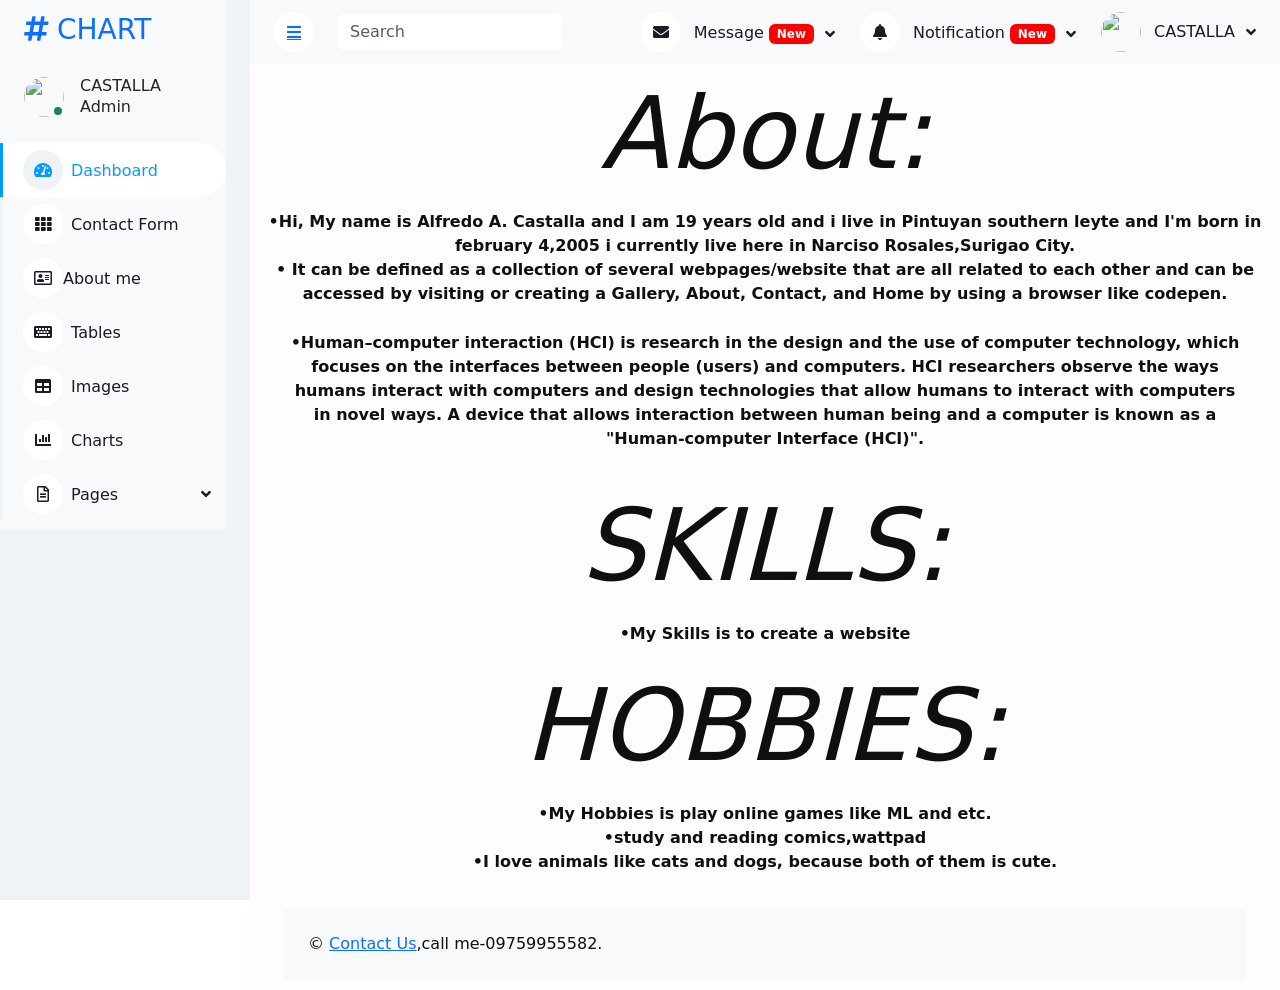
==== aboutme.html @ 010fc38b "Add files via upload" ====
<!DOCTYPE html>
<html lang="en">
<head>
<link rel="stylesheet" href="style.css">
    <link href="file:///C:/Users/USER/Desktop/CASTALLA/aboutme.html">
    <meta charset="utf-8">
    <title>MY CHART</title>
    <meta content="width=device-width, initial-scale=1.0" name="viewport">
    <meta content="" name="keywords">
    <meta content="" name="description">

    <!-- Favicon -->
    <link href="img/favicon.ico" rel="icon">

    <!-- Google Web Fonts -->
    <link rel="preconnect" href="https://fonts.googleapis.com">
    <link rel="preconnect" href="https://fonts.gstatic.com" crossorigin>
    <link href="https://fonts.googleapis.com/css2?family=Heebo:wght@400;500;600;700&display=swap" rel="stylesheet">
    
    <!-- Icon Font Stylesheet -->
    <link href="https://cdnjs.cloudflare.com/ajax/libs/font-awesome/5.10.0/css/all.min.css" rel="stylesheet">
    <link href="https://cdn.jsdelivr.net/npm/bootstrap-icons@1.4.1/font/bootstrap-icons.css" rel="stylesheet">
    <link href="https://cdn.jsdelivr.net/npm/bootstrap@5.3.0-alpha1/dist/css/bootstrap.min.css" rel="stylesheet">

    <!-- Libraries Stylesheet -->
    <link href="lib/owlcarousel/assets/owl.carousel.min.css" rel="stylesheet">
    <link href="lib/tempusdominus/css/tempusdominus-bootstrap-4.min.css" rel="stylesheet" />

    <!-- Customized Bootstrap Stylesheet -->
    <link href="css/bootstrap.min.css" rel="stylesheet">

    <!-- Template Stylesheet -->
    <link href="css/style.css" rel="stylesheet">
</head>

<style>
    .chart-container {
      display: flex;
      justify-content: space-between; /* This justifies the items with space between */
    }
  </style>

<body>
        <!-- Sidebar Start -->
        <div class="sidebar pe-4 pb-3">
            <nav class="navbar bg-light navbar-light">
                <a href="index.html" class="navbar-brand mx-4 mb-3">
                    <h3 class="text-primary"><i class="fa fa-hashtag me-2"></i>CHART</h3>
                </a>
                <div class="d-flex align-items-center ms-4 mb-4">
                    <div class="position-relative">
                        <img class="rounded-circle" src="img/graduate.jpg" alt="" style="width: 40px; height: 40px;">
                        <div class="bg-success rounded-circle border border-2 border-white position-absolute end-0 bottom-0 p-1"></div>
                    </div>
                    <div class="ms-3">
                        <h6 class="mb-0">CASTALLA</h6>
                        <span>Admin</span>
                    </div>
                </div>
                <div class="navbar-nav w-100">
                    <a href="index.html" class="nav-item nav-link active"><i class="fa fa-tachometer-alt me-2"></i>Dashboard</a>
                    <a href="contactform.html" class="nav-item nav-link"><i class="fa fa-th me-2"></i>Contact Form</a>
                    <a href="aboutme.html" class="nav-item nav-link"><i class='far fa-address-card'></i>About me</a>
                    <a href="tables.html" class="nav-item nav-link"><i class="fa fa-keyboard me-2"></i>Tables</a>
                    <a href="images.html" class="nav-item nav-link"><i class="fa fa-table me-2"></i>Images</a>
                    <a href="chart.html" class="nav-item nav-link"><i class="fa fa-chart-bar me-2"></i>Charts</a>
                    <div class="nav-item dropdown">
                        <a href="#" class="nav-link dropdown-toggle" data-bs-toggle="dropdown"><i class="far fa-file-alt me-2"></i>Pages</a>
                        <div class="dropdown-menu bg-transparent border-0">
                            <a href="login.html" class="dropdown-item">Log in</a>
                            <a href="register.html" class="dropdown-item">Register</a>
                        </div>
                    </div>
                </div>
            </nav>
        </div>
        <!-- Sidebar End -->


        <!-- Content Start -->
        <div class="content">
            <!-- Navbar Start -->
            <nav class="navbar navbar-expand bg-light navbar-light sticky-top px-4 py-0">
                <a href="index.html" class="navbar-brand d-flex d-lg-none me-4">
                    <h2 class="text-primary mb-0"><i class="fa fa-hashtag"></i></h2>
                </a>
                <a href="#" class="sidebar-toggler flex-shrink-0">
                    <i class="fa fa-bars"></i>
                </a>
                <form class="d-none d-md-flex ms-4">
                    <input class="form-control border-0" type="search" placeholder="Search">
                </form>
                <div class="navbar-nav align-items-center ms-auto">
                    <div class="nav-item dropdown">
                        <a href="#" class="nav-link dropdown-toggle" data-bs-toggle="dropdown">
                            <i class="fa fa-envelope me-lg-2"></i>
                            <span class="d-none d-lg-inline-flex">Message</span>
                            <span class="badge">New</span>
                        </a>
                        <div class="dropdown-menu dropdown-menu-end bg-light border-0 rounded-0 rounded-bottom m-0">
                            <a href="#" class="dropdown-item">
                                <div class="d-flex align-items-center">
                                    <img class="rounded-circle" src="img/Junnel.jpg" alt="" style="width: 40px; height: 40px;">
                                    <div class="ms-2">
                                        <h6 class="fw-normal mb-0">Junnel send you a message</h6>
                                        <small>5 minutes ago</small>
                                    </div>
                                </div>
                            </a>
                            <hr class="dropdown-divider">
                            <a href="#" class="dropdown-item">
                                <div class="d-flex align-items-center">
                                    <img class="rounded-circle" src="img/lean.jpg" alt="" style="width: 40px; height: 40px;">
                                    <div class="ms-2">
                                        <h6 class="fw-normal mb-0">Lean send you a message</h6>
                                        <small>10 minutes ago</small>
                                    </div>
                                </div>
                            </a>
                            <hr class="dropdown-divider">
                            <a href="#" class="dropdown-item">
                                <div class="d-flex align-items-center">
                                    <img class="rounded-circle" src="img/jia.jpg" alt="" style="width: 40px; height: 40px;">
                                    <div class="ms-2">
                                        <h6 class="fw-normal mb-0">Jia send you a message</h6>
                                        <small>15 minutes ago</small>
                                    </div>
                                </div>
                            </a>
                            <hr class="dropdown-divider">
                            <a href="#" class="dropdown-item text-center">See all message</a>
                        </div>
                    </div>
                    <div class="nav-item dropdown">
                        <a href="#" class="nav-link dropdown-toggle" data-bs-toggle="dropdown">
                            <i class="fa fa-bell me-lg-2"></i>
                            <span class="d-none d-lg-inline-flex">Notification</span>
                            <span class="badge">New</span>
                        </a>
                        <div class="dropdown-menu dropdown-menu-end bg-light border-0 rounded-0 rounded-bottom m-0">
                            <a href="#" class="dropdown-item">
                                <h6 class="fw-normal mb-0">Profile updated</h6>
                                <small>15 minutes ago</small>
                            </a>
                            <hr class="dropdown-divider">
                            <a href="#" class="dropdown-item">
                                <h6 class="fw-normal mb-0">New user added</h6>
                                <small>15 minutes ago</small>
                            </a>
                            <hr class="dropdown-divider">
                            <a href="#" class="dropdown-item">
                                <h6 class="fw-normal mb-0">Password changed</h6>
                                <small>15 minutes ago</small>
                            </a>
                            <hr class="dropdown-divider">
                            <a href="#" class="dropdown-item text-center">See all notifications</a>
                        </div>
                    </div>
                    <div class="nav-item dropdown">
                        <a href="#" class="nav-link dropdown-toggle" data-bs-toggle="dropdown">
                            <img class="rounded-circle me-lg-2" src="img/graduate.jpg" alt="" style="width: 40px; height: 40px;">
                            <span class="d-none d-lg-inline-flex">CASTALLA</span>
                        </a>
                        <div class="dropdown-menu dropdown-menu-end bg-light border-0 rounded-0 rounded-bottom m-0">
                            <a href="#" class="dropdown-item">My Profile</a>
                            <a href="#" class="dropdown-item">Settings</a>
                            <a href="#" class="dropdown-item">Log Out</a>
                        </div>
                    </div>
                </div>
            </nav>
            <!-- Navbar End -->
            <div class="header" class="center">
                <h1><i>About:</i></h1>
              <p style="text-align:justify"></p>
              <div>
                <div class="row">
              <div class="justify-content-center" style="font-weight: bold;" style="margin: 50px;"> •Hi, My name is Alfredo A. Castalla and I am 19 years old and i live in Pintuyan southern leyte and I'm born in february 4,2005 i currently live here in Narciso Rosales,Surigao City.</div>
      
              <div class="main"style="font-weight: bold" style="margin: 50px;"> • It can be defined as a collection of several webpages/website that are all related to each other and can be accessed by visiting or creating a Gallery, About, Contact, and Home by using a browser like codepen.
                  
                <div class="main" style="margin: 25px;" style="font-weight: bold;">•Human–computer interaction (HCI) is research in the design and the use of computer technology, which focuses on the interfaces between people (users) and computers. HCI researchers observe the ways humans interact with computers and design technologies that allow humans to interact with computers in novel ways. A device that allows interaction between human being and a computer is known as a "Human-computer Interface (HCI)".</div>
                 
                <div class="main"></div>
                  </div>      
            </div>
          </div>

          <div class="header" class="center">
            <h1><i>SKILLS:</i></h1>
          <p style="text-align:justify"></p>
          <div>
            <div class="row">
          <div class="justify-content-center" style="font-weight: bold;" style="margin: 50px;"> •My Skills is to create a website</div>  
            <div class="main"></div>
              </div>      
        </div>
      </div>

      <div class="header" class="center">
        <h1><i>HOBBIES:</i></h1>
      <p style="text-align:justify"></p>
      <div>
        <div class="row">
      <div class="justify-content-center" style="font-weight: bold;" style="margin: 50px;"> •My Hobbies is play online games like ML and etc.</div>
      <div class="justify-content-center" style="font-weight: bold;" style="margin: 50px;"> •study and reading comics,wattpad</div>    
      <div class="justify-content-center" style="font-weight: bold;" style="margin: 50px;"> •I love animals like cats and dogs, because both of them is cute.</div>
        <div class="main"></div>
          </div>      
    </div>
  </div>
  <div class="container-fluid pt-4 px-4">
    <div class="bg-light rounded-top p-4">
        <div class="row">
            <div class="col-12 col-sm-6 text-center text-sm-start">
                &copy; <a href="#">Contact Us</a>,call me-09759955582. 
            </div>
            <div class="col-12 col-sm-6 text-center text-sm-end">
                
      </body>
      </html>
---- style.css ----
/********** Template CSS **********/
:root {
    --primary: #009CFF;
    --light: #f0f3f6;
    --dark: #191C24;
}

.back-to-top {
    position: fixed;
    display: none;
    right: 45px;
    bottom: 45px;
    z-index: 99;
}


/*** Spinner ***/
#spinner {
    opacity: 0;
    visibility: hidden;
    transition: opacity .5s ease-out, visibility 0s linear .5s;
    z-index: 99999;
}

#spinner.show {
    transition: opacity .5s ease-out, visibility 0s linear 0s;
    visibility: visible;
    opacity: 1;
}


/*** Button ***/
.btn {
    transition: .5s;
}

.btn.btn-primary {
    color: #FFFFFF;
}

.btn-square {
    width: 38px;
    height: 38px;
}

.btn-sm-square {
    width: 32px;
    height: 32px;
}

.btn-lg-square {
    width: 48px;
    height: 48px;
}

.btn-square,
.btn-sm-square,
.btn-lg-square {
    padding: 0;
    display: inline-flex;
    align-items: center;
    justify-content: center;
    font-weight: normal;
    border-radius: 50px;
}


/*** Layout ***/
.sidebar {
    position: fixed;
    top: 0;
    left: 0;
    bottom: 0;
    width: 250px;
    height: 100vh;
    overflow-y: auto;
    background: var(--light);
    transition: 0.5s;
    z-index: 999;
}

.content {
    margin-left: 250px;
    min-height: 100vh;
    background: #FFFFFF;
    transition: 0.5s;
}

@media (min-width: 992px) {
    .sidebar {
        margin-left: 0;
    }

    .sidebar.open {
        margin-left: -250px;
    }

    .content {
        width: calc(100% - 250px);
    }

    .content.open {
        width: 100%;
        margin-left: 0;
    }
}

@media (max-width: 991.98px) {
    .sidebar {
        margin-left: -250px;
    }

    .sidebar.open {
        margin-left: 0;
    }

    .content {
        width: 100%;
        margin-left: 0;
    }
}


/*** Navbar ***/
.sidebar .navbar .navbar-nav .nav-link {
    padding: 7px 20px;
    color: var(--dark);
    font-weight: 500;
    border-left: 3px solid var(--light);
    border-radius: 0 30px 30px 0;
    outline: none;
}

.sidebar .navbar .navbar-nav .nav-link:hover,
.sidebar .navbar .navbar-nav .nav-link.active {
    color: var(--primary);
    background: #FFFFFF;
    border-color: var(--primary);
}

.sidebar .navbar .navbar-nav .nav-link i {
    width: 40px;
    height: 40px;
    display: inline-flex;
    align-items: center;
    justify-content: center;
    background: #FFFFFF;
    border-radius: 40px;
}

.sidebar .navbar .navbar-nav .nav-link:hover i,
.sidebar .navbar .navbar-nav .nav-link.active i {
    background: var(--light);
}

.sidebar .navbar .dropdown-toggle::after {
    position: absolute;
    top: 15px;
    right: 15px;
    border: none;
    content: "\f107";
    font-family: "Font Awesome 5 Free";
    font-weight: 900;
    transition: .5s;
}

.sidebar .navbar .dropdown-toggle[aria-expanded=true]::after {
    transform: rotate(-180deg);
}

.sidebar .navbar .dropdown-item {
    padding-left: 25px;
    border-radius: 0 30px 30px 0;
}

.content .navbar .navbar-nav .nav-link {
    margin-left: 25px;
    padding: 12px 0;
    color: var(--dark);
    outline: none;
}

.content .navbar .navbar-nav .nav-link:hover,
.content .navbar .navbar-nav .nav-link.active {
    color: var(--primary);
}

.content .navbar .sidebar-toggler,
.content .navbar .navbar-nav .nav-link i {
    width: 40px;
    height: 40px;
    display: inline-flex;
    align-items: center;
    justify-content: center;
    background: #FFFFFF;
    border-radius: 40px;
}

.content .navbar .dropdown-toggle::after {
    margin-left: 6px;
    vertical-align: middle;
    border: none;
    content: "\f107";
    font-family: "Font Awesome 5 Free";
    font-weight: 900;
    transition: .5s;
}

.content .navbar .dropdown-toggle[aria-expanded=true]::after {
    transform: rotate(-180deg);
}

@media (max-width: 575.98px) {
    .content .navbar .navbar-nav .nav-link {
        margin-left: 15px;
    }
}


/*** Date Picker ***/
.bootstrap-datetimepicker-widget.bottom {
    top: auto !important;
}

.bootstrap-datetimepicker-widget .table * {
    border-bottom-width: 0px;
}

.bootstrap-datetimepicker-widget .table th {
    font-weight: 500;
}

.bootstrap-datetimepicker-widget.dropdown-menu {
    padding: 10px;
    border-radius: 2px;
}

.bootstrap-datetimepicker-widget table td.active,
.bootstrap-datetimepicker-widget table td.active:hover {
    background: var(--primary);
}

.bootstrap-datetimepicker-widget table td.today::before {
    border-bottom-color: var(--primary);
}


/*** Testimonial ***/
.progress .progress-bar {
    width: 0px;
    transition: 2s;
}


/*** Testimonial ***/
.testimonial-carousel .owl-dots {
    margin-top: 24px;
    display: flex;
    align-items: flex-end;
    justify-content: center;
}

.testimonial-carousel .owl-dot {
    position: relative;
    display: inline-block;
    margin: 0 5px;
    width: 15px;
    height: 15px;
    border: 5px solid var(--primary);
    border-radius: 15px;
    transition: .5s;
}

.testimonial-carousel .owl-dot.active {
    background: var(--dark);
    border-color: var(--primary);
}
.badge {
    background-color: red;
    color: white;
    padding: 4px 8px;
    text-align: center;
    border-radius: 5px;
  }
  /*about*/

  .header {
    padding: 10px; 
    text-align: center;
    background: #fefcfc;
      color: #0f0f0f;
  }
  .header h1 {
    font-size: 100px;
  }
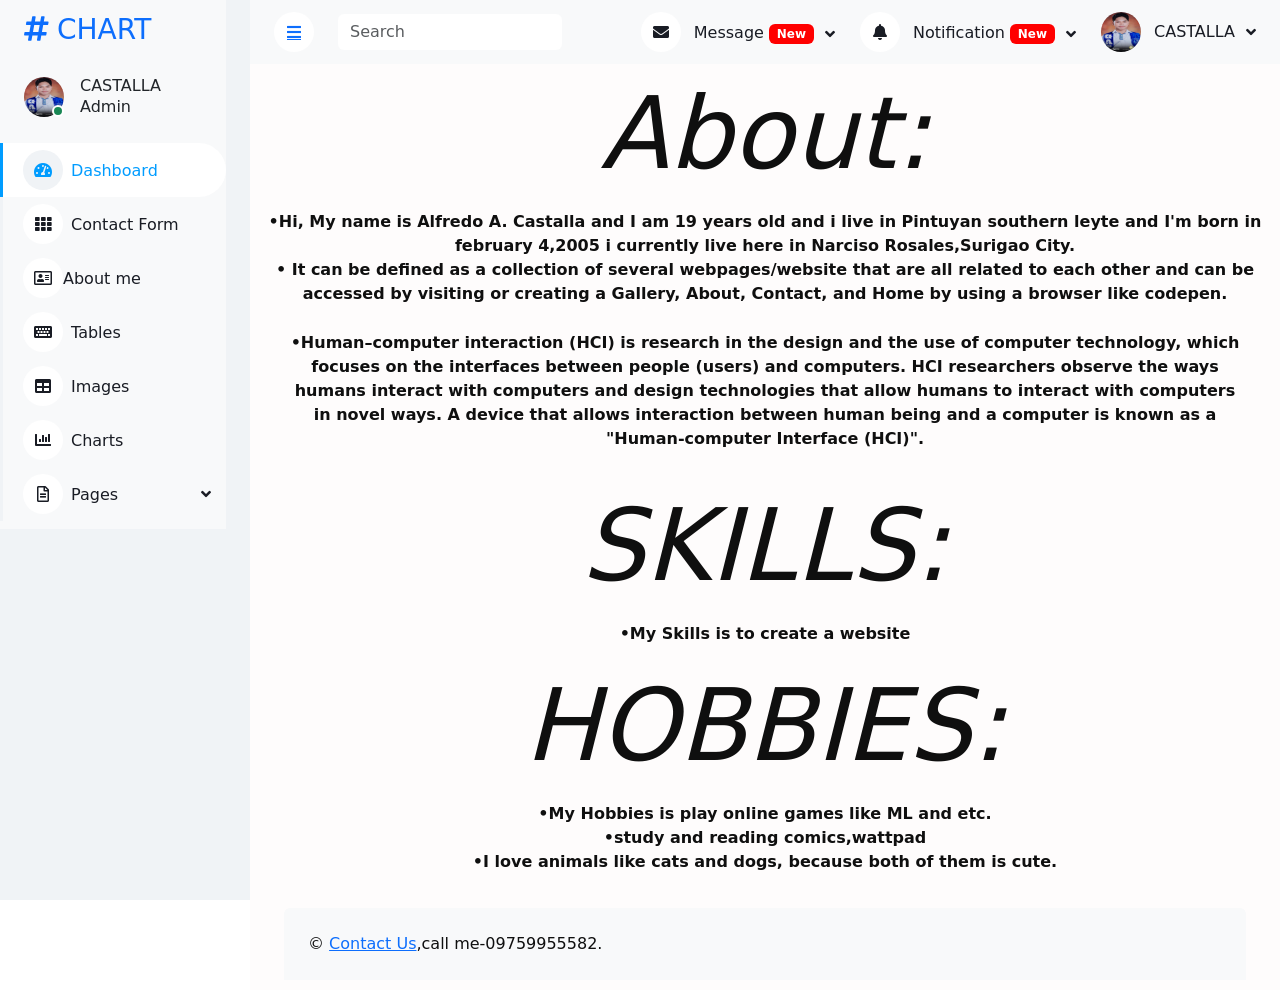
==== commit fbaf23b3: "Update aboutme.html Signed-off-by: alfredocastalla <alfredocastalla34@gmail.com>" ====
--- a/aboutme.html
+++ b/aboutme.html
@@ -49,7 +49,7 @@
                 </a>
                 <div class="d-flex align-items-center ms-4 mb-4">
                     <div class="position-relative">
-                        <img class="rounded-circle" src="img/graduate.jpg" alt="" style="width: 40px; height: 40px;">
+                        <img class="rounded-circle" src="graduate.jpg" alt="" style="width: 40px; height: 40px;">
                         <div class="bg-success rounded-circle border border-2 border-white position-absolute end-0 bottom-0 p-1"></div>
                     </div>
                     <div class="ms-3">
@@ -100,7 +100,7 @@
                         <div class="dropdown-menu dropdown-menu-end bg-light border-0 rounded-0 rounded-bottom m-0">
                             <a href="#" class="dropdown-item">
                                 <div class="d-flex align-items-center">
-                                    <img class="rounded-circle" src="img/Junnel.jpg" alt="" style="width: 40px; height: 40px;">
+                                    <img class="rounded-circle" src="Junnel.jpg" alt="" style="width: 40px; height: 40px;">
                                     <div class="ms-2">
                                         <h6 class="fw-normal mb-0">Junnel send you a message</h6>
                                         <small>5 minutes ago</small>
@@ -110,7 +110,7 @@
                             <hr class="dropdown-divider">
                             <a href="#" class="dropdown-item">
                                 <div class="d-flex align-items-center">
-                                    <img class="rounded-circle" src="img/lean.jpg" alt="" style="width: 40px; height: 40px;">
+                                    <img class="rounded-circle" src="lean.jpg" alt="" style="width: 40px; height: 40px;">
                                     <div class="ms-2">
                                         <h6 class="fw-normal mb-0">Lean send you a message</h6>
                                         <small>10 minutes ago</small>
@@ -120,7 +120,7 @@
                             <hr class="dropdown-divider">
                             <a href="#" class="dropdown-item">
                                 <div class="d-flex align-items-center">
-                                    <img class="rounded-circle" src="img/jia.jpg" alt="" style="width: 40px; height: 40px;">
+                                    <img class="rounded-circle" src="jia.jpg" alt="" style="width: 40px; height: 40px;">
                                     <div class="ms-2">
                                         <h6 class="fw-normal mb-0">Jia send you a message</h6>
                                         <small>15 minutes ago</small>
@@ -158,7 +158,7 @@
                     </div>
                     <div class="nav-item dropdown">
                         <a href="#" class="nav-link dropdown-toggle" data-bs-toggle="dropdown">
-                            <img class="rounded-circle me-lg-2" src="img/graduate.jpg" alt="" style="width: 40px; height: 40px;">
+                            <img class="rounded-circle me-lg-2" src="graduate.jpg" alt="" style="width: 40px; height: 40px;">
                             <span class="d-none d-lg-inline-flex">CASTALLA</span>
                         </a>
                         <div class="dropdown-menu dropdown-menu-end bg-light border-0 rounded-0 rounded-bottom m-0">
@@ -218,4 +218,4 @@
             <div class="col-12 col-sm-6 text-center text-sm-end">
                 
       </body>
-      </html>+      </html>
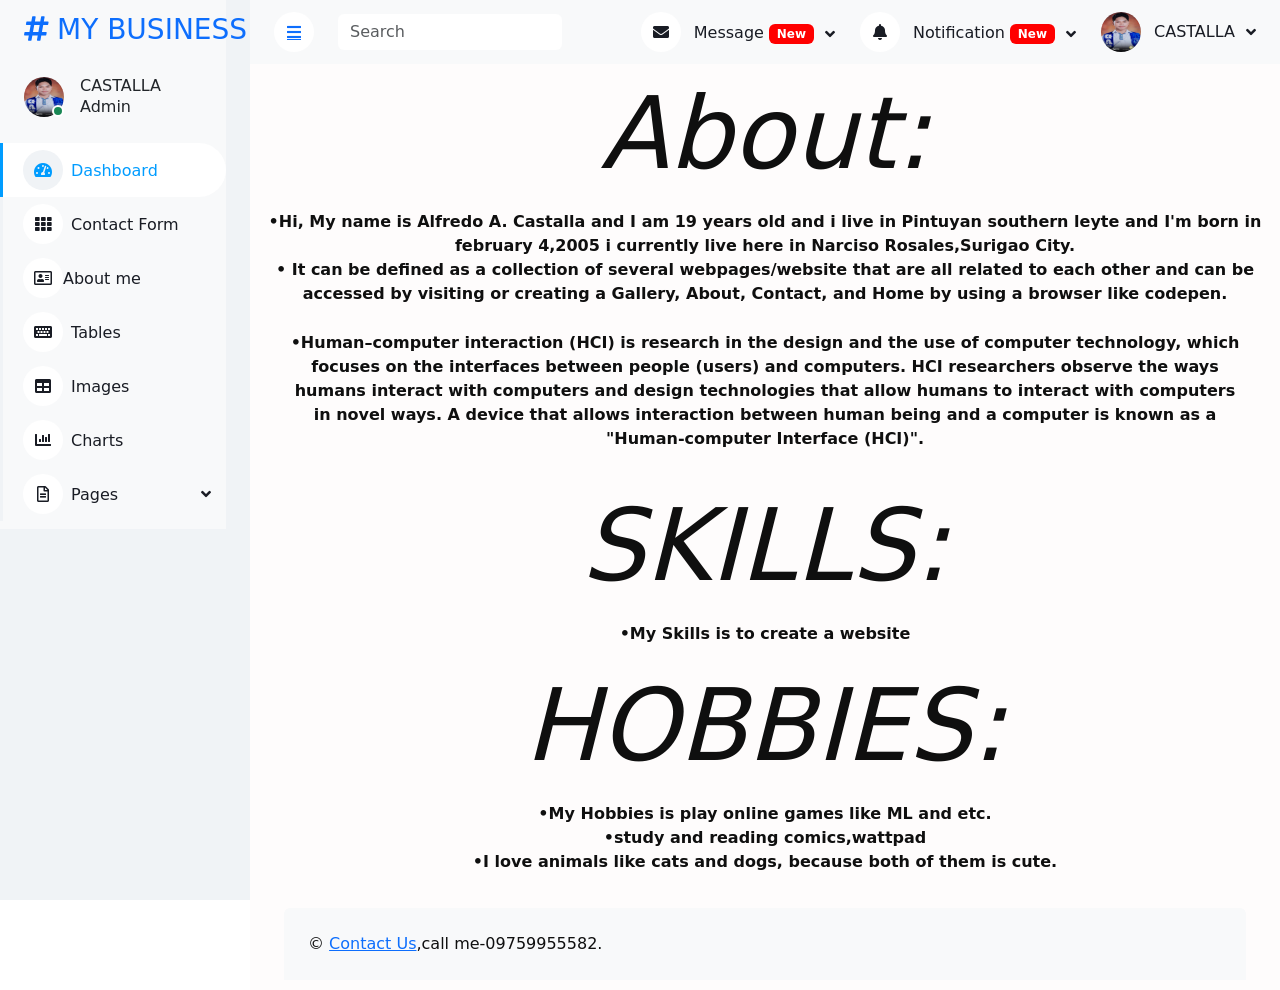
==== commit df1780f8: "Update aboutme.html Signed-off-by: alfredocastalla <alfredocastalla34@gmail.com>" ====
--- a/aboutme.html
+++ b/aboutme.html
@@ -4,7 +4,7 @@
 <link rel="stylesheet" href="style.css">
     <link href="file:///C:/Users/USER/Desktop/CASTALLA/aboutme.html">
     <meta charset="utf-8">
-    <title>MY CHART</title>
+    <title>MY PORTFOLIO WEBSITE</title>
     <meta content="width=device-width, initial-scale=1.0" name="viewport">
     <meta content="" name="keywords">
     <meta content="" name="description">
@@ -45,7 +45,7 @@
         <div class="sidebar pe-4 pb-3">
             <nav class="navbar bg-light navbar-light">
                 <a href="index.html" class="navbar-brand mx-4 mb-3">
-                    <h3 class="text-primary"><i class="fa fa-hashtag me-2"></i>CHART</h3>
+                    <h3 class="text-primary"><i class="fa fa-hashtag me-2"></i>MY BUSINESS</h3>
                 </a>
                 <div class="d-flex align-items-center ms-4 mb-4">
                     <div class="position-relative">
--- a/style.css
+++ b/style.css
@@ -293,6 +293,4 @@
   .header h1 {
     font-size: 100px;
   }
-  
-
- + 
